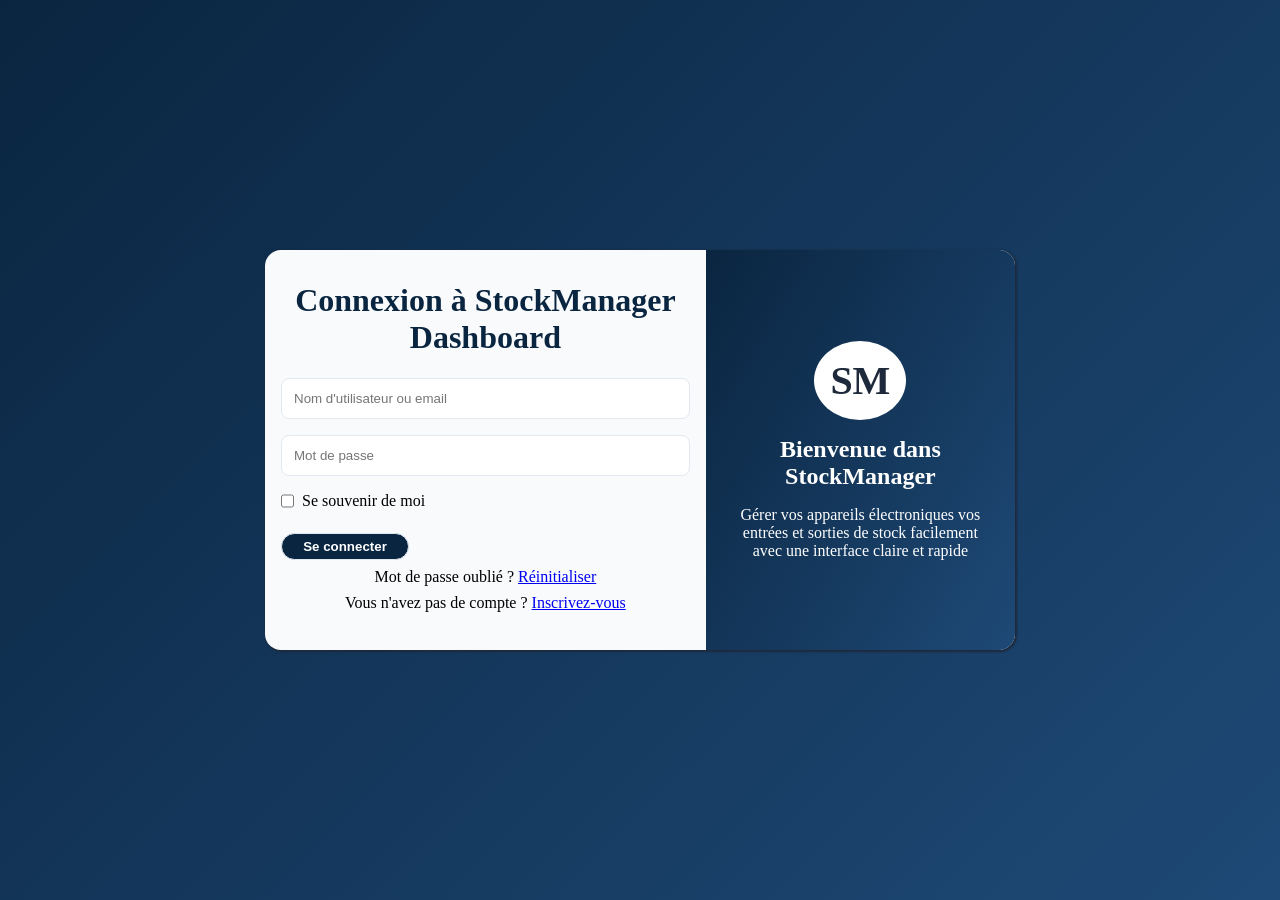
==== index.html @ bc59e4d6 "init" ====
<!DOCTYPE html>
<html lang="en">

<head>
    <meta charset="UTF-8">
    <meta name="viewport" content="width=device-width, initial-scale=1.0">
    <link rel="stylesheet" href="./design/styles.css">
    <title>Login</title>
</head>

<body>
    <main>
        <form action="#" id="loginForm">
            <header>
                <h1>Connexion à StockManager Dashboard</h1>
            </header>
            <section>
                <input type="text" name="identifiant" id="identifiant"
                        placeholder="Nom d'utilisateur ou email"><label for="identifiant"></label>
                <input type="password" name="password" id="password"
                        placeholder="Mot de passe"><label for="password"></label>
                <label for="remember"><input type="checkbox" name="remember" id="remember">Se souvenir de moi</label>
            </section>
            <footer>
                <button type="submit" onclick="">Se connecter</button>
                <p>Mot de passe oublié ? <a href="#">Réinitialiser</a></p>
                <p>Vous n'avez pas de compte ? <a href="signup.html">Inscrivez-vous</a></p>
            </footer>
        </form>
        <section id="card">
            <div id="logoDiv"><span id="logo">SM</span></div>
            <h1>Bienvenue dans StockManager</h1>
            <p>Gérer vos appareils électroniques vos entrées et sorties de stock facilement avec une interface claire et
                rapide</p>
        </section>
    </main>
</body>

</html>
---- design/styles.css ----
/* Style globaux */
* {
    margin: 0;
    padding: 0;
    box-sizing: border-box;
    /* border: solid; */
}

/* Palette de couleurs  */
:root {
    --bleu-principal: #1e4976;
    --bleu-fonce-principal: #0a2540;
    --gris-secondaire: #64748b;
    --verts-succes: #10b981;
    --orange-avertissement: #f59e0b;
    --rouge-erreur: #ef4444;
    --fond-principal: #f8fafc;
    --fond-sidebar: #1e293b;
    --fond-blanc: #ffffff;
    --couleur-text-principale: #1e293b;
    --couleur-text-secondaire: #64748b;
    --couleur-text-blanc: #ffffff;
    --couleur-bordure: #e2e8f0;
}

/* forme et comment est la page */
body {
    display: flex;
    justify-content: center;
    align-items: center;
    min-height: 100vh;
    background: linear-gradient(135deg, var(--bleu-fonce-principal), var(--bleu-principal));
}

main {
    background: var(--fond-principal);
    display: flex;
    justify-content: center;
    max-width: 750px;
    width: 100%;
    min-height: 400px;
    border-radius: 1rem;
    box-shadow: 1px 1px 2px 1px var(--couleur-text-principale);
    overflow: hidden;
}

/* Style des differents element de la carte*/

/* style de la section */
#logoDiv {
    padding: 1rem;
    border-radius: 50%;
    background: var(--fond-blanc);
    color: var(--couleur-text-principale);
}

#logo {
    font-size: 2.5rem;
    font-weight: bold;
}

#card {
    flex: 0.75;
    display: flex;
    flex-direction: column;
    justify-content: center;
    align-items: center;
    text-align: center;
    padding: 2rem;
    gap: 1rem;
    background: linear-gradient(120deg, var(--bleu-fonce-principal), var(--bleu-principal));
    color: var(--couleur-text-blanc);
}

/* Style du formulaire */

#loginForm {
    padding: 2rem 1rem;   
    flex: 1.25;
    display: grid;
    grid-template-columns: 1fr 1fr;
    gap: 1rem;
    border: none;
    text-align: center;
}

#loginForm header {
    grid-column: span 2;
    color: var(--bleu-fonce-principal);
}

#loginForm section {
    grid-column: span 2;
    display: flex;
    flex-direction: column;
    justify-content: flex-start;
    gap: 0.5rem;
}

#loginForm section label {
    display: flex;
    gap: 0.5rem;
}

#loginForm section input {
    padding: 0.75rem;
    border-radius: 0.5rem;
    border: 1px solid var(--couleur-bordure);
}

#loginForm footer {
    grid-column: span 2;
    display: flex;
    flex-direction: column;
    gap: 0.5rem;
}

#loginForm footer button {
    width: 8rem;
    padding: 0.3rem;
    border-radius: 2.5rem;
    border: 1px solid var(--couleur-bordure);
    background-color: var(--bleu-fonce-principal);
    color: var(--couleur-text-blanc);
    font-weight: bold;
}
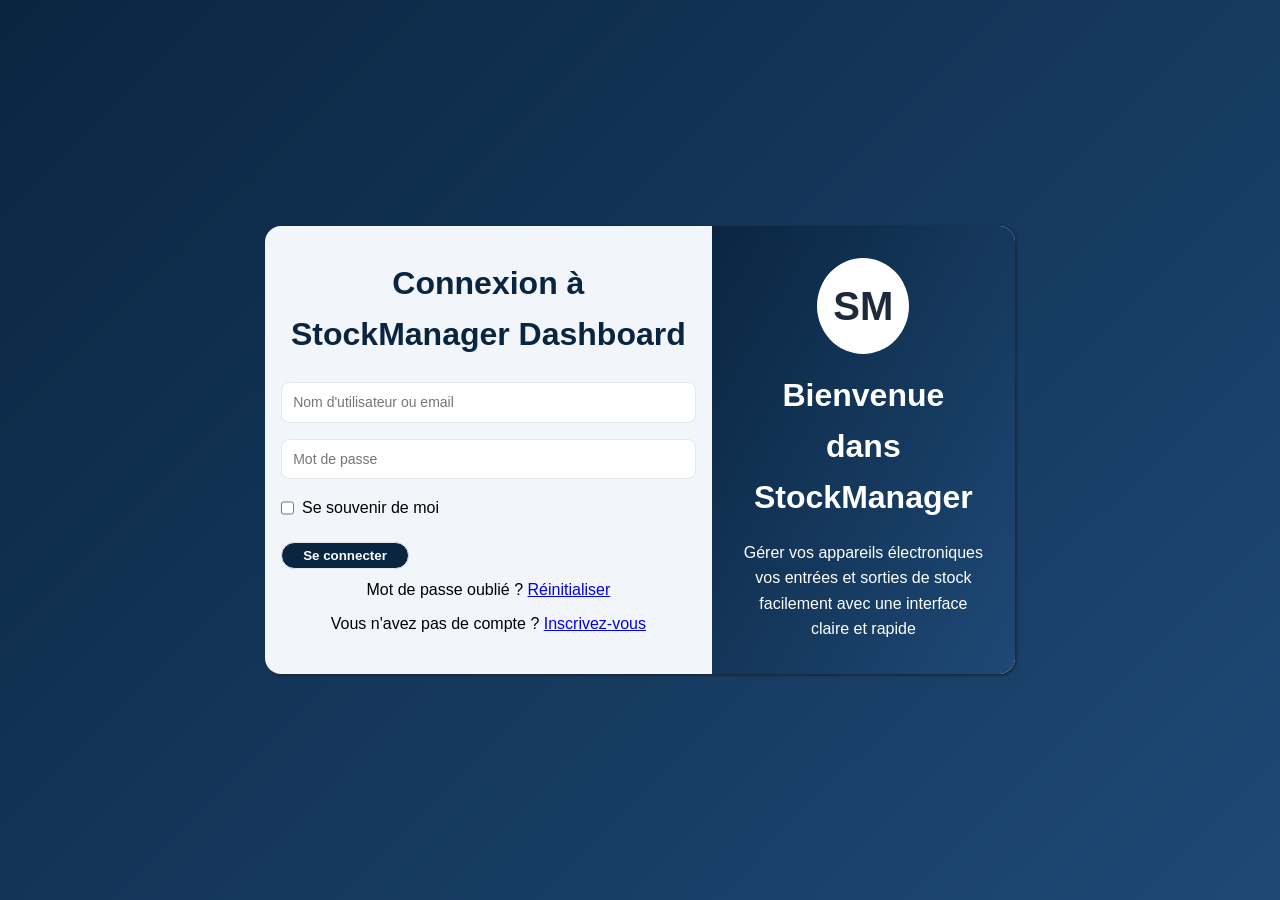
==== commit e8c5a034: "Version Présentable" ====
--- a/index.html
+++ b/index.html
@@ -9,31 +9,35 @@
 </head>
 
 <body>
-    <main>
-        <form action="#" id="loginForm">
-            <header>
-                <h1>Connexion à StockManager Dashboard</h1>
-            </header>
-            <section>
-                <input type="text" name="identifiant" id="identifiant"
+    <div id="loginCard">
+        <main>
+            <form action="./pages/index.html" id="loginForm">
+                <header>
+                    <h1>Connexion à StockManager Dashboard</h1>
+                </header>
+                <section>
+                    <input type="text" name="identifiant" id="identifiant"
                         placeholder="Nom d'utilisateur ou email"><label for="identifiant"></label>
-                <input type="password" name="password" id="password"
-                        placeholder="Mot de passe"><label for="password"></label>
-                <label for="remember"><input type="checkbox" name="remember" id="remember">Se souvenir de moi</label>
+                    <input type="password" name="password" id="password" placeholder="Mot de passe"><label
+                        for="password"></label>
+                    <label for="remember"><input type="checkbox" name="remember" id="remember">Se souvenir de
+                        moi</label>
+                </section>
+                <footer>
+                    <button type="submit" onclick="">Se connecter</button>
+                    <p>Mot de passe oublié ? <a href="#">Réinitialiser</a></p>
+                    <p>Vous n'avez pas de compte ? <a href="signup.html">Inscrivez-vous</a></p>
+                </footer>
+            </form>
+            <section id="card">
+                <div id="logoDiv"><span id="logo">SM</span></div>
+                <h1>Bienvenue dans StockManager</h1>
+                <p>Gérer vos appareils électroniques vos entrées et sorties de stock facilement avec une interface
+                    claire et
+                    rapide</p>
             </section>
-            <footer>
-                <button type="submit" onclick="">Se connecter</button>
-                <p>Mot de passe oublié ? <a href="#">Réinitialiser</a></p>
-                <p>Vous n'avez pas de compte ? <a href="signup.html">Inscrivez-vous</a></p>
-            </footer>
-        </form>
-        <section id="card">
-            <div id="logoDiv"><span id="logo">SM</span></div>
-            <h1>Bienvenue dans StockManager</h1>
-            <p>Gérer vos appareils électroniques vos entrées et sorties de stock facilement avec une interface claire et
-                rapide</p>
-        </section>
-    </main>
+        </main>
+    </div>
 </body>
 
 </html>
--- a/design/styles.css
+++ b/design/styles.css
@@ -1,38 +1,70 @@
+/*======================================================
+    1. IMPORTS & PALETTE DE COULEURS
+======================================================*/
+
 /* Style globaux */
-* {
-    margin: 0;
-    padding: 0;
-    box-sizing: border-box;
-    /* border: solid; */
-}
+@import url(bases.css);
+@import url(animations.css);
 
 /* Palette de couleurs  */
 :root {
+    /* Couleurs primaires/neutres */
     --bleu-principal: #1e4976;
     --bleu-fonce-principal: #0a2540;
+    --bleu-side-bar-icon: #3460DA;
     --gris-secondaire: #64748b;
-    --verts-succes: #10b981;
-    --orange-avertissement: #f59e0b;
+
+    /* Couleurs de statut */
+    --verts-succes: #4CA67D;
+    --orange-avertissement: #D68C33;
     --rouge-erreur: #ef4444;
-    --fond-principal: #f8fafc;
+
+    /* Fonds & Bordures */
+    --fond-principal: #f2f5f9;
     --fond-sidebar: #1e293b;
     --fond-blanc: #ffffff;
+    --card-backgrounds: #F7F9FB;
+    --couleur-bordure: #e2e8f0;
+
+    /* Texte */
     --couleur-text-principale: #1e293b;
     --couleur-text-secondaire: #64748b;
     --couleur-text-blanc: #ffffff;
-    --couleur-bordure: #e2e8f0;
-}
-
-/* forme et comment est la page */
+
+    /* Sidebar info backgrounds (Spécifiques) */
+    --sidebar-info-bg-fst: #313C4E;
+    --sidebar-info-bg-snd: #3E4757;
+    --sidebar-info-bg-thd: #4D3746;
+
+    /* Ombres */
+    --shadow-lg: 0 10px 15px -3px rgba(0, 0, 0, 0.1), 0 4px 6px -2px rgba(0, 0, 0, 0.05);
+    --shadow-md: 0 4px 6px -1px rgba(0, 0, 0, 0.1), 0 2px 4px -1px rgba(0, 0, 0, 0.06);
+    --shadow: 0 1px 3px 0 rgba(0, 0, 0, 0.1), 0 1px 2px 0 rgba(0, 0, 0, 0.06);
+}
+
+/* Styles de base */
 body {
+    min-height: 100vh;
+    font-family: 'Inter', -apple-system, BlinkMacSystemFont, 'Segoe UI', Roboto, sans-serif;
+    font-size: 1rem;
+    line-height: 1.6;
+}
+
+/*======================================================
+    2. STYLES DE LA PAGE DE CONNEXION (LOGIN)
+======================================================*/
+
+#loginCard {
     display: flex;
     justify-content: center;
     align-items: center;
     min-height: 100vh;
+    width: 100%;
     background: linear-gradient(135deg, var(--bleu-fonce-principal), var(--bleu-principal));
-}
-
-main {
+    height: 100%;
+}
+
+#loginCard main {
     background: var(--fond-principal);
     display: flex;
     justify-content: center;
@@ -44,9 +76,7 @@
     overflow: hidden;
 }
 
-/* Style des differents element de la carte*/
-
-/* style de la section */
+/* Composants de la carte */
 #logoDiv {
     padding: 1rem;
     border-radius: 50%;
@@ -70,13 +100,13 @@
     gap: 1rem;
     background: linear-gradient(120deg, var(--bleu-fonce-principal), var(--bleu-principal));
     color: var(--couleur-text-blanc);
-}
-
-/* Style du formulaire */
-
+    /* Correction de la variable manquante */
+}
+
+/* Formulaire de connexion */
 #loginForm {
-    padding: 2rem 1rem;   
-    flex: 1.25;
+    padding: 2rem 1rem;
+    flex: 1.3;
     display: grid;
     grid-template-columns: 1fr 1fr;
     gap: 1rem;
@@ -103,9 +133,17 @@
 }
 
 #loginForm section input {
-    padding: 0.75rem;
+    font-size: 0.875rem;
+    padding: 0.7rem;
     border-radius: 0.5rem;
     border: 1px solid var(--couleur-bordure);
+    transition: all 0.2s ease;
+}
+
+#loginForm section input:focus {
+    outline: none;
+    border-color: var(--bleu-principal);
+    box-shadow: 0 0 0 3px rgba(37, 99, 235, 0.1);
 }
 
 #loginForm footer {
@@ -123,4 +161,1357 @@
     background-color: var(--bleu-fonce-principal);
     color: var(--couleur-text-blanc);
     font-weight: bold;
+}
+
+
+/*======================================================
+    3. STRUCTURE GLOBALE DU DASHBOARD
+======================================================*/
+
+
+
+#dashboard {
+    min-height: 100vh;
+    background: var(--fond-principal);
+    position: relative;
+    color: var(--bleu-fonce-principal);
+}
+
+/* --- SIDEBAR --- */
+#sidebar {
+    position: fixed;
+    min-height: 100vh;
+    max-width: 25rem;
+    top: 0;
+    left: 0;
+    width: 100%;
+    background-color: var(--bleu-fonce-principal);
+    color: var(--couleur-text-blanc);
+    display: grid;
+    grid-template-rows: 7rem 1fr 20rem;
+    z-index: 1999;
+    /* Transition pour la version desktop (si redimensionnement) */
+    transition: transform 0.2s ease;
+}
+
+#sidebarHeader {
+    padding: 2rem;
+    border-bottom: 1px solid var(--couleur-bordure);
+}
+
+.sidebarHeaderIcon {
+    color: var(--bleu-side-bar-icon);
+}
+
+#sidebarNav {
+    padding-top: 1.75rem;
+    border-bottom: 1px solid var(--couleur-bordure);
+}
+
+#sidebarNav ul {
+    list-style: none;
+    line-height: 2.5rem;
+}
+
+.sidebarNavLinks {
+    padding: 0 1.75rem;
+    display: block;
+    color: var(--couleur-text-blanc);
+    text-decoration: none;
+    height: 100%;
+    width: 100%;
+}
+
+.sidebarNavLi:hover {
+    background: var(--gris-secondaire);
+    cursor: pointer;
+}
+
+#sidebarFooter {
+    display: flex;
+    flex-direction: column;
+    align-items: center;
+    justify-content: center;
+    padding: 2rem;
+    gap: 1rem;
+}
+
+.sidebarTitle {
+    display: flex;
+    align-items: center;
+    gap: 1rem;
+    padding: 1rem;
+    background-color: var(--sidebar-info-bg-fst);
+    border-radius: 0.75rem;
+    width: 100%;
+}
+
+.sidebarTitleIcon {
+    font-size: 4rem;
+    color: #345cb8;
+    background-color: var(--couleur-text-blanc);
+    border-radius: 50%;
+}
+
+.sidebarFooterButton {
+    width: 100%;
+    color: var(--couleur-text-blanc);
+    text-decoration: none;
+    padding: 1rem;
+    border-radius: 0.75rem;
+}
+
+.sidebarFooterButtonProfil {
+    background: var(--sidebar-info-bg-snd);
+}
+
+.sidebarFooterButtonLogout {
+    background: var(--sidebar-info-bg-thd);
+}
+
+/* --- CONTENU PRINCIPAL & HEADER --- */
+#mainContent {
+    position: absolute;
+    min-height: calc(100vh - 7rem);
+    width: calc(100% - 25rem);
+    top: 7rem;
+    left: 25rem;
+    background-color: var(--fond-principal);
+    padding: 2rem 1.5rem;
+    overflow: scroll;
+}
+
+#mainContentHeader {
+    background-color: var(--fond-blanc);
+    position: fixed;
+    /* Maintient le header en haut */
+    top: 0;
+    right: 0;
+    left: 25rem;
+    display: flex;
+    justify-content: space-between;
+    align-items: center;
+    padding: 1rem 2rem;
+    /* IMPORTANT : Le header doit avoir la même largeur que #mainContent */
+    width: calc(100% - 25rem);
+    height: 7rem;
+    z-index: 100;
+}
+
+#mainContentHeaderNav ul {
+    display: flex;
+    gap: 1rem;
+    list-style: none;
+}
+
+.mainContentHeaderNavLinks {
+    color: var(--couleur-text-secondaire);
+    font-size: 1.5rem;
+    text-decoration: none;
+}
+
+.mainContentHeaderNavLinkNotification {
+    position: relative;
+}
+
+.mainContentHeaderNavLinkNotification::before {
+    content: "3";
+    position: absolute;
+    color: var(--couleur-text-blanc);
+    font-size: 1.2rem;
+    top: -15px;
+    left: -25%;
+    width: 30.72px;
+    border-radius: 50%;
+    text-align: center;
+    background-color: var(--rouge-erreur);
+    animation: pulse 3s ease-in-out infinite;
+}
+
+
+/*======================================================
+    4. GESTION DES PAGES (CONTENU PRINCIPAL)
+======================================================*/
+
+/* Règle de layout commune à toutes les sections */
+.dashboardMainContents {
+    grid-template-columns: repeat(auto-fit, minmax(200px, 1fr));
+    gap: 2rem;
+}
+
+/* --- MÉCANISME :TARGET (GESTION DES PAGES) --- */
+
+/* 1. Masque toutes les sections qui ne sont pas la cible (sauf l'ID par défaut) */
+
+/* 2. Affiche la page par défaut (Tableau de Bord) au chargement */
+#tableauDeBord {
+    display: grid;
+}
+
+/* 3. Affiche la page ciblée (surcharge la règle de masquage) */
+.dashboardMainContents {
+    display: grid;
+}
+
+/* --- Styles de Base du Contenu --- */
+.dashboardHeaders {
+    grid-column: 1/-1;
+}
+
+.contentTableauPrincipal {
+    grid-column: 1/-1;
+    display: flex;
+    flex-wrap: wrap;
+    gap: 1rem;
+}
+
+/* Cartes de Renseignement */
+.cardRenseignement {
+    background: var(--couleur-text-blanc);
+    border-radius: 0.75rem;
+    flex: 1;
+    min-width: 230px;
+    display: flex;
+    gap: 0.5rem;
+    padding: 1.5rem 1rem;
+    transition: transform 0.2s ease;
+}
+
+.cardRenseignement:hover {
+    transform: translateY(-2px);
+    box-shadow: var(--shadow-lg);
+}
+
+.cardRenseignementIcon {
+    flex: 0.75;
+    display: flex;
+    justify-content: center;
+    align-items: center;
+    border-radius: 1rem;
+    color: var(--couleur-text-blanc);
+}
+
+.cardRenseignementIconStock {
+    background-color: var(--bleu-side-bar-icon);
+}
+
+.cardRenseignementIconWarning {
+    background-color: var(--orange-avertissement);
+}
+
+.cardRenseignementIconPrice {
+    background-color: var(--verts-succes);
+}
+
+.cardRenseignementIconDelivery {
+    background-color: var(--gris-secondaire);
+}
+
+.cardRenseignementIconChart {
+    background-color: var(--bleu-side-bar-icon);
+}
+
+.cardRenseignementIconShoppingChariot {
+    background-color: var(--verts-succes);
+}
+
+.cardRenseignementIconUsers {
+    background-color: var(--orange-avertissement);
+}
+
+.cardRenseignementIconPercent {
+    background-color: var(--rouge-erreur);
+}
+
+.cardRenseignementText {
+    flex: 1.25;
+}
+
+.faSolidCardIcon {
+    font-size: 2rem;
+}
+
+/* Styles de signalement (Analytics/Rapports) */
+.redError {
+    color: var(--rouge-erreur);
+    background-color: rgba(239, 68, 68, 0.2);
+}
+
+.orangeWarning {
+    color: var(--orange-avertissement);
+    background-color: rgba(214, 140, 51, 0.2);
+}
+
+.vertSuccess {
+    color: var(--verts-succes);
+    background-color: rgba(76, 166, 125, 0.2);
+}
+
+.signalementText {
+    padding: 0.3rem;
+    border-radius: 0.5rem;
+}
+
+
+/*======================================================
+    5. TABLEAU DE BORD (Détails)
+======================================================*/
+
+/* Gestion des Stocks */
+#gestionStock {
+    grid-column: 1/-1;
+    border-radius: 0.75rem;
+    overflow: hidden;
+    border: 1px solid var(--couleur-text-secondaire);
+    display: flex;
+    /* Utilisé pour aligner le contenu et le tableau */
+    flex-direction: column;
+}
+
+#gestionStockContent {
+    background-color: var(--couleur-text-blanc);
+    display: grid;
+    grid-template-columns: repeat(auto-fit, minmax(5rem, 1fr));
+    padding: 2rem 1rem;
+    gap: 1rem;
+    align-items: center;
+    justify-content: center;
+    border-bottom: 1px solid var(--gris-secondaire);
+}
+
+#productResearch {
+    width: 75%;
+    padding: 0.75rem;
+    border-radius: 0.75rem;
+}
+
+#productButtons {
+    display: flex;
+    justify-content: flex-end;
+    gap: 0.5rem;
+}
+
+.productButtons {
+    text-decoration: none;
+    padding: 0.5rem 1rem;
+    border-radius: 0.75rem;
+}
+
+.productButtonsAdd {
+    color: var(--couleur-text-blanc);
+    background-color: var(--bleu-side-bar-icon);
+}
+
+.productButtonsExport {
+    color: var(--bleu-fonce-principal);
+    border: 1px solid var(--gris-secondaire);
+}
+
+/* Tableau de Stocks */
+#tableauGestionStock {
+    border-collapse: collapse;
+}
+
+.tableRow {
+    border-bottom: 1px solid var(--gris-secondaire);
+    background-color: var(--couleur-text-blanc);
+}
+
+#tableauGestionStock th {
+    padding: 1rem;
+}
+
+#tableauGestionStock td {
+    padding: 0.5rem;
+    text-align: center;
+}
+
+.tableauGestionStockProduit {
+    display: flex;
+    align-items: center;
+    justify-content: center;
+    width: 100%;
+    gap: 1rem;
+}
+
+.tableHead {
+    background-color: transparent;
+}
+
+.tableauGestionStockProduit i {
+    font-size: 1.5rem;
+}
+
+.productid {
+    flex: 0.75;
+    width: 100%;
+}
+
+.tablebuttons {
+    display: flex;
+    justify-content: center;
+    gap: 2rem;
+}
+
+.tablebuttons a {
+    color: var(--couleur-text-secondaire);
+}
+
+.tablebuttons a:hover {
+    color: #868f9b;
+}
+
+
+/*======================================================
+    6. ANALYTICS (Détails)
+======================================================*/
+
+/* Évolution des Ventes */
+#sellEvolution {
+    grid-column: 1/-1;
+    box-shadow: 1px 1px 1px 1px var(--couleur-text-secondaire);
+    display: flex;
+    gap: 1rem;
+    border-radius: 0.75rem;
+    overflow: hidden;
+}
+
+#sellEvolutionChart {
+    flex: 1.5;
+}
+
+#CategorieRepartition {
+    flex: 0.5;
+    height: 100%;
+    display: flex;
+    flex-direction: column;
+    justify-content: center;
+}
+
+#sellEvolutionChartHeader {
+    padding: 2rem;
+}
+
+#sellEvolutionChartHeaderSelect {
+    padding: 0.25rem;
+    font-size: 1.3rem;
+    border-radius: 0.5rem;
+}
+
+/* Graphique à barres */
+.simpleBarChart {
+    /* Variables locales - Mieux les mettre dans le :root si réutilisées */
+    --line-count: 20;
+    --line-color: var(--bleu-side-bar-icon);
+    --item-gap: 1rem;
+    --item-default-color: var(--couleur-text-secondaire);
+    --block-padding: 1rem;
+    height: 30rem;
+    display: grid;
+    grid-template-columns: repeat(auto-fit, minmax(1rem, 1fr));
+    gap: var(--item-gap);
+    align-items: end;
+    padding-inline: var(--item-gap);
+    padding-block: 1rem 3rem;
+    background-color: var(--couleur-text-blanc);
+    position: relative;
+    isolation: isolate;
+    padding-bottom: 6rem;
+}
+
+.simpleBarChartItemTooltiptext {
+    visibility: hidden;
+    width: 120px;
+    background-color: var(--couleur-text-principale);
+    color: var(--couleur-text-blanc);
+    text-align: center;
+    border-radius: 1rem;
+    padding: 0.5rem;
+    top: calc(50% - 30px);
+    transform: translateX(10px);
+    opacity: 0;
+    transition: opacity 0.3s ease;
+}
+
+.simpleBarChartItem {
+    background-color: var(--bleu-side-bar-icon);
+    border: 1px solid var(--bleu-side-bar-icon);
+    height: calc(0.75% * var(--val));
+    position: relative;
+    justify-content: flex-end;
+}
+
+.simpleBarChartItemLabel {
+    display: flex;
+    flex-direction: column;
+    position: absolute;
+    bottom: -5rem;
+    text-align: center;
+}
+
+.simpleBarChartItemLabel span:nth-child(1) {
+    color: var(--couleur-text-secondaire);
+}
+
+.simpleBarChartItemLabel span:nth-child(2) {
+    color: var(--bleu-side-bar-icon);
+}
+
+#sellEvolutionFooterListe {
+    display: flex;
+    gap: 3rem;
+    padding: 1rem 2rem;
+    list-style: none;
+}
+
+.sellEvolutionFooterListeListe {
+    position: relative;
+}
+
+.sellEvolutionFooterListeListeBleu::before {
+    content: "\25CF";
+    position: absolute;
+    top: 0;
+    left: -1.2rem;
+    color: var(--bleu-side-bar-icon);
+}
+
+.sellEvolutionFooterListeListeVerte::before {
+    content: "\25CF";
+    position: absolute;
+    top: 0;
+    left: -1.2rem;
+    color: var(--verts-succes);
+}
+
+/* Répartition par Catégorie */
+#CategorieRepartitionHeader {
+    padding: 1rem;
+}
+
+#CategorieRepartitionContents {
+    list-style: none;
+    padding: 1rem;
+    background-color: var(--couleur-text-blanc);
+}
+
+.CategorieRepartitionContent {
+    display: flex;
+    flex-direction: column;
+    gap: 0.5rem;
+}
+
+.CategorieRepartitionContentTop {
+    display: flex;
+    justify-content: space-between;
+}
+
+.CategorieRepartitionContentBottom {
+    display: flex;
+    justify-content: space-between;
+    align-items: center;
+}
+
+.CategorieRepartitionContentBottomJauge {
+    width: 95%;
+    height: 1rem;
+    background-color: rgba(120, 127, 137, 0.2);
+    border-radius: 0.25rem;
+}
+
+.textColorBlue {
+    color: var(--bleu-side-bar-icon);
+    font-weight: 700;
+}
+
+/* Top Produits Table */
+#topProduits {
+    grid-column: 1/-1;
+    border-collapse: collapse;
+    text-align: left;
+    border: 1px solid var(--couleur-bordure);
+    border-radius: 0.75rem;
+    overflow: hidden;
+}
+
+#topProduitTitle {
+    text-align: left;
+    padding: 1rem 0.5rem;
+    background-color: var(--couleur-text-blanc);
+}
+
+#topProduits td,
+th {
+    padding: 1rem;
+}
+
+#analyticsFilterSelct {
+    margin-top: 0.5rem;
+    padding: 0.5rem;
+    width: 8rem;
+    border-radius: 0.5rem;
+    box-shadow: var(--shadow);
+}
+
+.topProduitsTrContent {
+    border-bottom: 1px solid var(--couleur-bordure);
+    background-color: var(--couleur-text-blanc);
+}
+
+
+/*======================================================
+    7. COMMANDES (Détails)
+======================================================*/
+
+#commandeForm {
+    grid-column: 1/-1;
+    display: flex;
+    flex-wrap: wrap;
+    align-items: flex-end;
+    gap: 1rem;
+}
+
+.commandFormSelect {
+    font-size: 1.3rem;
+    padding: 0.25rem;
+    width: 12rem;
+    border-radius: 0.25rem;
+}
+
+#researchInput {
+    font-size: 1.3rem;
+    padding: 0.25rem;
+    width: 18rem;
+}
+
+#researchInputLabel {
+    display: flex;
+    align-items: center;
+    font-size: 1.3rem;
+    gap: 0.25rem;
+    border-radius: 0.25rem;
+    overflow: hidden;
+    background-color: var(--bleu-side-bar-icon);
+    color: var(--couleur-text-blanc);
+}
+
+#researchInputLabel i {
+    margin-right: 0.25rem;
+}
+
+#commandChart {
+    grid-column: 1/-1;
+    display: flex;
+    flex-direction: column;
+    gap: 1rem;
+}
+
+.commandeCard {
+    background-color: var(--couleur-text-blanc);
+    display: grid;
+    grid-template-columns: repeat(6, 1fr);
+    padding: 1rem;
+    border-radius: 0.75rem;
+    box-shadow: var(--shadow-md);
+    transition: all 0.3s ease;
+}
+
+.commandeCardHeader {
+    grid-column: span 5;
+    display: flex;
+    flex-direction: column;
+    gap: 0.5rem;
+}
+
+.commandeCardStatus {
+    grid-column: span 1;
+    display: flex;
+    flex-direction: column;
+    gap: 0.5rem;
+    text-align: center;
+}
+
+.commandeCardInfo {
+    grid-column: span 6;
+}
+
+.commandeCardInfoLine {
+    
+    display: flex;
+    justify-content: space-between;
+    align-items: center;
+    padding: 1rem 0.5rem;
+    border-radius: 0.25rem;
+    background-color: var(--fond-principal);
+}
+
+.commandeCardInfoType {
+    display: flex;
+    flex-direction: column;
+}
+
+.commandeCardFooter {
+    grid-column: span 6;
+    padding: 1rem 0;
+    display: flex;
+    gap: 0.5rem;
+}
+
+.commandeCardFooterButton {
+    padding: 0.5rem;
+    border-radius: 0.5rem;
+    font-size: 1.2rem;
+    color: var(--couleur-text-blanc);
+}
+
+.seeDetails {
+    background-color: var(--bleu-side-bar-icon);
+}
+
+.modify {
+    border: 1px solid var(--couleur-bordure);
+    color: var(--couleur-text-principale);
+    background: var(--fond-principal);
+}
+
+.validate {
+    background-color: #64748b4c;
+    color: var(--couleur-text-principale);
+}
+
+.send {
+    background-color: #34aeda;
+}
+
+.follow {
+    background-color: #34aeda;
+}
+
+.validateLivraison {
+    background-color: #64748b4c;
+    color: var(--couleur-text-principale);
+}
+
+
+/*======================================================
+    8. PARAMÈTRES (Détails)
+======================================================*/
+
+/* Style du sliding button (Switch) */
+.slidingButton {
+    display: flex;
+    justify-content: flex-end;
+    align-items: center;
+}
+
+.slidingButtonWork {
+    width: 4rem;
+    height: 2rem;
+    background-color: rgb(201, 219, 219);
+    border-radius: 2.5rem;
+    position: relative;
+    cursor: pointer;
+    transition: 0.2s;
+}
+
+.slidingButtonWork::before {
+    position: absolute;
+    content: "";
+    background-color: aliceblue;
+    width: 1.7rem;
+    height: 1.7rem;
+    border-radius: 50%;
+    top: 0.05rem;
+    left: 0.1rem;
+    transition: 0.2s;
+}
+
+.slidingButtonButton {
+    display: none;
+}
+
+.slidingButtonButton:checked+.slidingButtonWork {
+    background-color: #7399d6;
+}
+
+.slidingButtonButton:checked+.slidingButtonWork::before {
+    transform: translateX(1.975rem);
+}
+
+/* Cartes de paramètres */
+.cardParam {
+    grid-column: 1/-1;
+    box-shadow: var(--shadow-md);
+    border-radius: 0.75rem;
+    border: 1px solid var(--couleur-bordure);
+    overflow: hidden;
+}
+
+.cardParam h4 {
+    padding: 2rem 1rem;
+    border-bottom: 1px solid var(--couleur-bordure);
+}
+
+.settings {
+    padding: 2rem;
+    background-color: var(--couleur-text-blanc);
+    flex-wrap: wrap;
+    display: flex;
+    gap: 1rem;
+    justify-content: space-between;
+}
+
+.setting {
+    width: 400px;
+    display: flex;
+    gap: 3rem;
+    border-radius: 0.75rem;
+    overflow: hidden;
+    background-color: rgba(164, 164, 164, 0.2);
+    padding: 2rem;
+}
+
+.systemSettings {
+    padding: 0.5rem 1rem;
+    color: var(--couleur-text-principale);
+    border-radius: 0.75rem;
+    text-decoration: none;
+    border: 1px solid var(--couleur-bordure);
+}
+
+.systemSettingsBlue {
+    background-color: var(--bleu-side-bar-icon);
+    color: var(--couleur-text-blanc);
+}
+
+.systemSettingsGrey {
+    background-color: rgba(120, 127, 137, 0.2);
+}
+
+
+/*======================================================
+    9. RAPPORTS (Détails)
+======================================================*/
+
+#principalRapport {
+    grid-column: 1/-1;
+}
+
+#principalRapportForm {
+    display: flex;
+    align-items: flex-end;
+    gap: 1rem;
+    box-shadow: var(--shadow-md);
+    border-radius: 0.75rem;
+    overflow: hidden;
+    padding: 1rem 1.5rem;
+    background-color: var(--couleur-text-blanc);
+}
+
+#principalRapportForm fieldset {
+    border: none;
+}
+
+.typeReportSelect {
+    padding: 0.5rem;
+    width: 10rem;
+    border-radius: 0.25rem;
+}
+
+.periodReportFormButton {
+    padding: 0.5rem;
+    font-size: 1rem;
+    width: 12rem;
+    border-radius: 0.25rem;
+    color: var(--couleur-text-blanc);
+    background-color: var(--bleu-side-bar-icon);
+    text-decoration: none;
+    border: none;
+}
+
+.rapportCard {
+    grid-column: 1/-1;
+    display: flex;
+    justify-content: space-between;
+}
+
+.rapportInfoCard {
+    display: flex;
+    gap: 0.5rem;
+    max-width: 320px;
+    gap: 0.5rem;
+    width: 100%;
+    padding: 1rem;
+    background-color: var(--couleur-text-blanc);
+    border-radius: 0.75rem;
+}
+
+.rapportInfoCardIcon {
+    width: 25%;
+    border-radius: 0.75rem;
+    display: flex;
+    justify-content: center;
+    height: fit-content;
+    padding: 1rem;
+    color: var(--couleur-text-blanc);
+    background-color: var(--bleu-side-bar-icon);
+}
+
+.rapportInfoCardText {
+    width: 75%;
+    display: flex;
+    flex-direction: column;
+    gap: 0.5rem;
+}
+
+.rapportInfoCardButton {
+    padding: 0.25rem 0.5rem;
+    width: fit-content;
+    border-radius: 0.25rem;
+    color: var(--bleu-fonce-principal);
+    border: 1px solid var(--couleur-bordure);
+    text-decoration: none;
+}
+
+#rapportTable {
+    grid-column: 1/-1;
+    border-collapse: collapse;
+    background-color: var(--couleur-text-blanc);
+    box-shadow: var(--shadow-md);
+    border-radius: 0.75rem;
+    overflow: hidden;
+}
+
+#rapportTable td,
+th {
+    padding: 1rem;
+    font-size: 1.2rem;
+}
+
+#rapportTable tr {
+    border-bottom: 1px solid var(--couleur-bordure);
+}
+
+.rapportTableTitle {
+    padding: 2rem 1rem;
+    border-top-left-radius: 0.75rem;
+    border-top-right-radius: 0.75rem;
+}
+
+
+/*======================================================
+    10. NOTIFICATIONS (Détails)
+======================================================*/
+
+#rechercheNotifications {
+    grid-column: 1/-1;
+    display: flex;
+    align-items: flex-end;
+    gap: 1rem;
+    padding: 2rem 1rem;
+    border-radius: 0.75rem;
+    background-color: var(--couleur-text-blanc);
+}
+
+#rechercheNotifications fieldset {
+    border: none;
+    display: flex;
+    flex-direction: column;
+    gap: 0.5rem;
+    font-size: 1.3rem;
+}
+
+.rechercheNotificationButton {
+    padding: 0.5rem;
+    width: 10rem;
+    border: 1px solid var(--couleur-bordure);
+    border-radius: 0.5rem;
+}
+
+.rechercheNotificationSubmit {
+    color: var(--couleur-text-blanc);
+    background-color: var(--bleu-side-bar-icon);
+    width: fit-content;
+    padding: 0.5rem 1rem;
+}
+
+#notificationCard {
+    grid-column: 1/-1;
+    display: flex;
+    flex-direction: column;
+    gap: 1rem;
+}
+
+.notificationContentSeing {
+    display: flex;
+    background-color: var(--couleur-text-blanc);
+    padding: 1rem;
+    align-items: center;
+    gap: 1rem;
+    border-radius: 0.75rem;
+    box-shadow: var(--shadow);
+    position: relative;
+    overflow: hidden;
+}
+
+.notificationContentSeing::before {
+    content: "";
+    border-left: 7px solid var(--rouge-erreur);
+    position: absolute;
+    top: 0;
+    left: 0;
+    height: 100%;
+}
+
+.notificationContentSeingBlue::before {
+    content: "";
+    border-left: 7px solid var(--bleu-side-bar-icon);
+    position: absolute;
+    top: 0;
+    left: 0;
+    height: 100%;
+}
+
+.notificationContentSeingWhite {
+    opacity: 0.7;
+}
+
+.notificationContentSeingWhite::before {
+    content: "";
+    border-left: 7px solid var(--couleur-text-blanc);
+    position: absolute;
+    top: 0;
+    left: 0;
+    height: 100%;
+}
+
+.notificationIcon {
+    width: fit-content;
+    text-align: center;
+    padding: 0.5rem 1rem;
+    font-size: 1.5rem;
+    border-radius: 50%;
+    margin: 0 1rem;
+}
+
+
+/*======================================================
+    11. MEDIA QUERIES (RESPONSIVE)
+======================================================*/
+
+@media (max-width: 1024px) {
+
+    /* GESTION DE LA SIDEBAR EN MOBILE */
+    #sidebar {
+        transform: translateX(-100%);
+        transition: transform 0.2s ease;
+    }
+
+    #sidebar-overlay-label {
+        position: fixed;
+        top: 0;
+        left: 0;
+        width: 100%;
+        height: 100%;
+        background: rgba(0, 0, 0, 0.5);
+        z-index: 1998;
+
+        /* Masqué par défaut */
+        visibility: hidden;
+        opacity: 0;
+        transition: opacity 0.3s ease, visibility 0.3s ease;
+    }
+
+    /* Activation de l'overlay et de la sidebar */
+    #sidebarToggle:checked~#sidebar-overlay-label {
+        visibility: visible;
+        opacity: 1;
+    }
+
+    #sidebarToggle:checked~#sidebar {
+        transform: translateX(0);
+        box-shadow: 2px 0 5px rgba(0, 0, 0, 0.2);
+    }
+
+    .sidebarToggle {
+        position: fixed;
+        top: 2rem;
+        left: 0.5rem;
+        z-index: 2000;
+        font-size: 2rem;
+        cursor: pointer;
+    }
+
+    /* GESTION DU CONTENU PRINCIPAL */
+    #mainContent,
+    #mainContentHeader {
+        left: 0;
+        width: 100%;
+    }
+
+    #mainContentHeader {
+        padding-left: 3rem;
+    }
+
+    h1 {
+        font-size: 1.3rem;
+    }
+
+    /* Ajustements de formulaire/cartes */
+    #commandeForm fieldset {
+        width: 100%;
+    }
+
+    .commandFormSelect {
+        width: 100%;
+    }
+
+    #researchInputLabel {
+        width: fit-content;
+    }
+
+    .rapportCard {
+        flex-direction: column;
+        gap: 1rem;
+    }
+
+    .rapportInfoCard {
+        max-width: 100%;
+        box-shadow: 1px solid var(--shadow);
+    }
+
+    #rapportTable td,
+    th {
+        font-size: 0.9rem;
+    }
+
+
+    /* gestion page analytics */
+    #sellEvolution {
+        flex-direction: column;
+    }
+
+
+    /* gestion de la page rapport */
+    #principalRapportForm {
+        flex-direction: column;
+    }
+
+
+    /* Gestion de la page notifications */
+    .notificationContentSeing {
+        flex-direction: column;
+    }
+
+    #rechercheNotifications {
+        flex-direction: column;
+        align-items: start;
+    }
+
+    #rechercheNotifications fieldset {
+        width: 100%;
+    }
+
+    .rechercheNotificationButton {
+        width: 100%;
+    }
+
+
+
+
+    .setting {
+        width: 100%;
+        justify-content: space-between;
+    }
+    .systemSettings {
+        width: 100%;
+    }
+}
+
+
+
+
+/*======================================================
+    12. STRUCTURE GLOBALE DU PROFIL
+======================================================*/
+
+#profilCard {
+    width: 100%;
+    height: 100%;
+    background-color: rgba(0, 0, 0, 0.466);
+    position: fixed;
+    top: 0;
+    left: 0;
+    z-index: 2000;
+    display: none;
+    opacity: 0;
+    justify-content: center;
+    align-items: center;
+}
+
+#profilCard form {
+    background-color: var(--couleur-text-blanc);
+    max-width: 80vw;
+    width: 100%;
+    max-height: 80vh;
+    height: 100%;
+    display: flex;
+    flex-direction: column;
+    gap: 1rem;
+    border-radius: 0.75rem;
+    overflow: scroll;
+    position: relative;
+}
+
+#profilCardFormHeader {
+    padding: 1rem 3rem;
+    border-bottom: 1px solid var(--couleur-bordure);
+    display: flex;
+    justify-content: flex-start;
+    align-items: center;
+}
+
+#profilCard form fieldset {
+    padding: 0rem 3rem;
+    border: none;
+    width: 100%;
+}
+#profilCardFormFieldset {
+    display: flex;
+    flex-direction: column;
+    align-items: center;
+    gap: 1rem;
+}
+
+#profilCardFormFieldset a {
+    padding: 0.5rem;
+    text-decoration: none;
+    border: 1px solid var(--couleur-bordure);
+    border-radius: 0.25rem;
+    color: var(--bleu-fonce-principal);
+}
+
+.faProfilIcon {
+    font-size: 7rem;
+}
+
+#profilCard form fieldset input {
+    width: 100%;
+    padding: 0.5rem;
+    border: 1px solid var(--couleur-bordure);
+    border-radius: 0.25rem;
+    font-size: 1.1rem;
+}
+
+#profilCard form footer {
+    display: flex;
+    justify-content: flex-end;
+    gap: 1rem;
+    padding: 1rem 3rem;
+    border-top: 1px solid var(--couleur-bordure);
+}
+
+.profilFormButton {
+    border: 1px solid var(--couleur-bordure);
+    padding: 0.5rem;
+    border-radius: 0.25rem;
+}
+
+
+#close {
+    position: absolute;
+    top: 0;
+    right: 0;
+    background-color: var(--rouge-erreur);
+    text-align: center;
+    padding: 0.5rem;
+    font-weight: 900;
+    text-decoration: none;
+    color: var(--couleur-text-blanc);
+}
+
+
+#profilCard:target {
+    display: flex;
+    opacity: 1;
+}
+
+
+
+tr:hover {
+    background-color: rgba(0, 0, 0, 0.06);
+}
+
+
+
+#commmandModal {
+    position: fixed;
+    background-color: rgba(0, 0, 0, 0.466);
+    height: 100%;
+    width: 100%;
+    z-index: 2000;
+    display: none;
+    justify-content: center;
+    align-items: center;
+    top: 0;
+    left: 0;
+}
+
+#commmandModal form {
+    max-width: 70vw;
+    height: 80vh;
+    width: 100%;
+    background-color: var(--couleur-text-blanc);
+    display: flex;
+    flex-direction: column;
+    border-radius: 0.75rem;
+    position: relative;
+    overflow-y: scroll;
+}
+
+#commmandModal form header {
+    padding: 1rem;
+    border-bottom: 1px solid var(--couleur-bordure);
+}
+
+#commmandModalFormDiv {
+    padding: 1rem;
+    display: flex;
+    flex-direction: column;
+    gap: 2rem;
+}
+
+#commmandModalFormDiv fieldset {
+    border: none;
+}
+
+#commmandModal form footer {
+    padding: 1rem;
+    display: flex;
+    justify-content: flex-end;
+    gap: 1rem;
+    border-top: 1px solid var(--couleur-bordure);
+}
+
+#commmandModal form a {
+    position: absolute;
+    right: 1rem;
+    top: 1rem;
+    font-size: 2rem;
+    text-decoration: none;
+    color: var(--bleu-fonce-principal);
+}
+
+#commmandModal tr {
+    display: flex;
+    flex-direction: column;
+    gap: 1rem;
+    padding: 1rem;
+    margin-top: 1rem;
+    border-radius: 0.75rem;
+    background-color: var(--couleur-bordure);
+}
+
+#commmandModal:target {
+    display: flex;
 }
